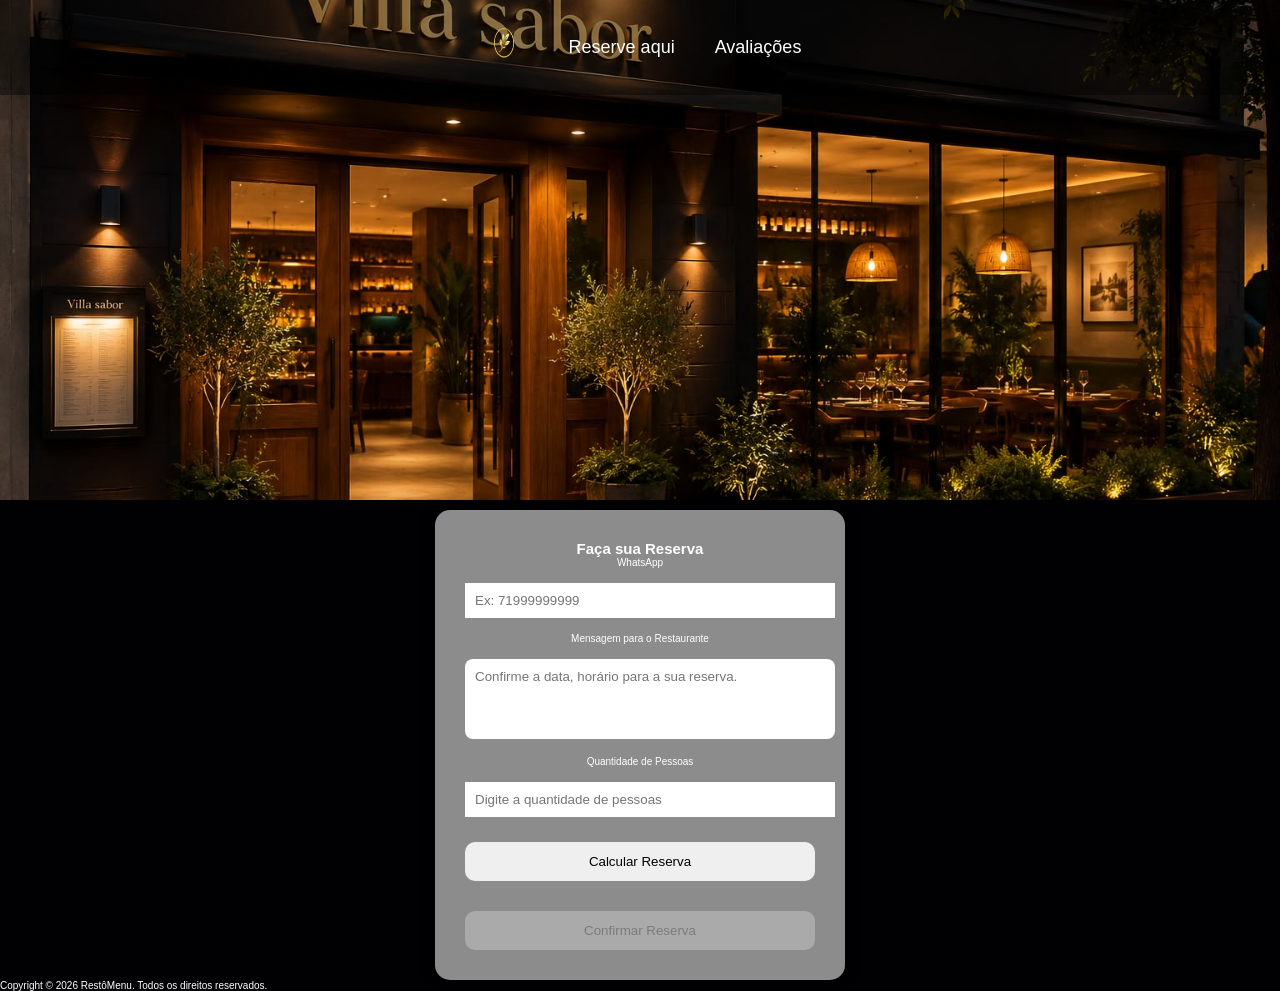
==== reserva.html @ 65ae5506 "Initial commit" ====
<!DOCTYPE html>
<html lang="pt-br">
<head>
    <meta charset="UTF-8">
    <meta name="viewport" content="width=device-width, initial-scale=1.0">
    <title>Reserva Restaurante</title>
    <link rel="stylesheet" href="reserva.css">
</head>
<body>
    <header class="header">
<nav class="navbar">
<ul id="nav">
  <li><a href="index.html"><img src="./img/ChatGPT Image 12 de jun. de 2026, 13_24_04.png" alt="logo restobar" class="logo"></a></li>
  <li><a href="reserva.html" target="_blank">Reserve aqui</a></li>
  <li><a href="#review">Avaliações</a></li>
</ul>
</nav>
  </header>
    <main>
        <section class="container">
           <div>

    <h1>Faça sua Reserva</h1>

    <label for="telefone">WhatsApp</label>

<input
    type="tel"
    id="telefone"
    placeholder="Ex: 71999999999"
    required
>
<label for="mensagem">Mensagem para o Restaurante</label>

<textarea
    id="mensagem"
    placeholder="Confirme a data, horário para a sua reserva."
    rows="4"
    datetime
></textarea>

    <label for="pessoas">Quantidade de Pessoas</label>

    <input
        type="number"
        id="pessoas"
        min="1"
        placeholder="Digite a quantidade de pessoas"
    >

    <button onclick="calcularReserva()">
        Calcular Reserva
    </button>

    <div id="resultado"></div>

    <button id="btnEnviar" onclick="enviarWhatsapp()" disabled>
        Confirmar Reserva
    </button>

</div>
        </section>
    </main>
    <footer>

    </footer>
        <p class="copy">Copyright © 2026 RestôMenu. Todos os direitos reservados.</p>
    <script src="principal.js"></script>
</body>
</html>
---- reserva.css ----
:root{
    --main-color: #d3ad7f;
    --black: #13131a;
    --bg: #010103;
    --border: 0.1rem solid rgba(255,255,255,0.3);
    font-size: 10px;
}

* {
    margin: 0;
    padding: 0;
    outline: none;
    border: none;
    text-decoration: none;
    transition: 0.2s linear;
    font-family: "Roboto", sans-serif;
}
.header{
    background-image: url("img/frente.jpeg");
    background-size: cover;
    background-position: center;
    background-repeat: no-repeat;
    min-height: 500px; 
    width: 100%;
}

/*navbar*/
.navbar{
     background-color: rgba(0, 0, 0, 0.445);
}
#nav{
    display: flex;
    justify-content: center;
    align-items: center;
    gap: 20px;
    list-style: none;
   
}
.navbar a {
    margin: 0 1rem;
    font-size: 1.8rem;
    color: #fff;
}
.navbar a:hover {
        color: var(--main-color);
        border-bottom: 0.1rem solid  --main-color;
        padding-bottom: 0.5rem;
        font-size: 2rem;
}
    
.logo{
    width: 50px;
    height: 50px;
    margin: 20px auto;
    border-radius: 50%;
    overflow: hidden;

}

body{
    background-color: #010103;
    color: #fff;
}

/* formulario de reserva */
.container{
    background: rgb(140, 140, 140);
    padding: 30px;
    border-radius: 15px;
    width: 350px;
    text-align: center;
    box-shadow: 0 0 20px rgba(0,0,0,.1);
    margin: 10px auto 0;
}

input{
    width:100%;
    padding:10px;
    margin:15px 0;
}

button{
    padding:12px;
    width:100%;
    border:none;
    border-radius:10px;
    cursor:pointer;
    margin-top:10px;
}

#resultado{
    margin-top:20px;
    font-weight:bold;
}

textarea{
    width:100%;
    padding:10px;
    margin:15px 0;
    border-radius:8px;
    resize:none;
}
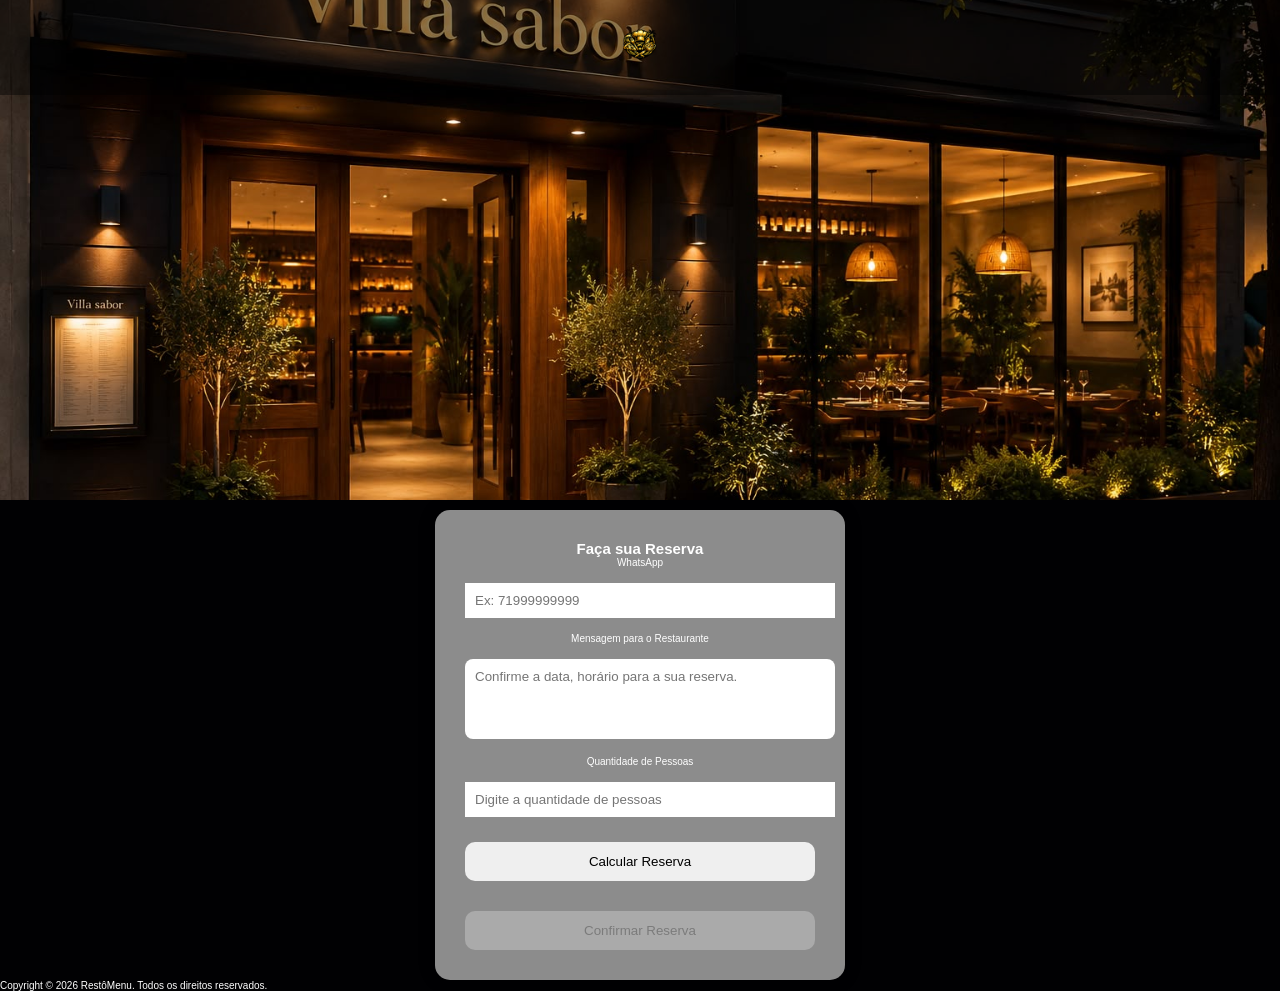
==== commit 49ad6047: "att atualização de comentarios do site" ====
--- a/reserva.html
+++ b/reserva.html
@@ -5,14 +5,13 @@
     <meta name="viewport" content="width=device-width, initial-scale=1.0">
     <title>Reserva Restaurante</title>
     <link rel="stylesheet" href="reserva.css">
+     <link rel="shortcut icon" href="./img/favicon.png" type="image/x-icon">
 </head>
 <body>
     <header class="header">
 <nav class="navbar">
 <ul id="nav">
-  <li><a href="index.html"><img src="./img/ChatGPT Image 12 de jun. de 2026, 13_24_04.png" alt="logo restobar" class="logo"></a></li>
-  <li><a href="reserva.html" target="_blank">Reserve aqui</a></li>
-  <li><a href="#review">Avaliações</a></li>
+  <li><a href="index.html"><img src="./img/favicon.png" alt="logo restobar" class="logo"></a></li>
 </ul>
 </nav>
   </header>
@@ -36,7 +35,6 @@
     id="mensagem"
     placeholder="Confirme a data, horário para a sua reserva."
     rows="4"
-    datetime
 ></textarea>
 
     <label for="pessoas">Quantidade de Pessoas</label>
